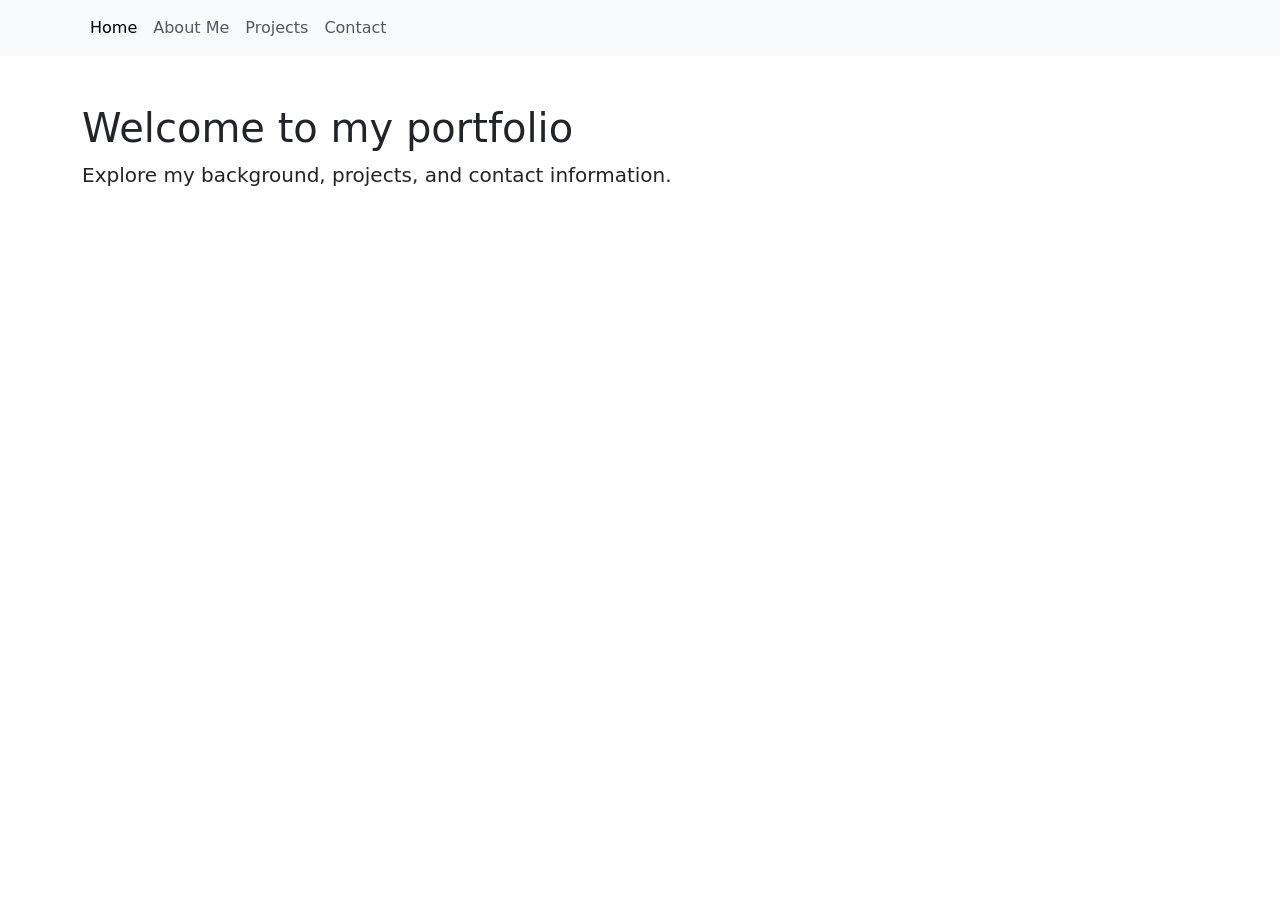
==== index.html @ 366162ea "create pages/basic layouts" ====
<!doctype html>
<html lang="en">
  <!--
WRITTEN BY: Your name here
EMAIL: Your email here
-->

  <head>
    <meta charset="utf-8" />
    <meta name="author" content="Your name here" />
    <meta name="description" content="description of your page" />
    <meta name="viewport" content="width=device-width, initial-scale=1" />
    <!-- you would link to an external stylesheet here! -->
    <!-- you would also link to Bootstrap here! -->
    <link
      href="https://cdn.jsdelivr.net/npm/bootstrap@5.3.8/dist/css/bootstrap.min.css"
      rel="stylesheet"
      integrity="sha384-sRIl4kxILFvY47J16cr9ZwB07vP4J8+LH7qKQnuqkuIAvNWLzeN8tE5YBujZqJLB"
      crossorigin="anonymous"
    />
    <title>Home | Ellis Liang's Portfolio</title>
  </head>
  <body>
    <nav class="navbar navbar-expand-lg bg-body-tertiary">
      <div class="container">
        <button
          class="navbar-toggler"
          type="button"
          data-bs-toggle="collapse"
          data-bs-target="#navbarNav"
          aria-controls="navbarNav"
          aria-expanded="false"
          aria-label="Toggle navigation"
        >
          <span class="navbar-toggler-icon"></span>
        </button>
        <div class="collapse navbar-collapse" id="navbarNav">
          <div class="navbar-nav">
            <a class="nav-link active" aria-current="page" href="index.html"
              >Home</a
            >
            <a class="nav-link" href="pages/aboutme/aboutme.html">About Me</a>
            <a class="nav-link" href="pages/projects/projects.html">Projects</a>
            <a class="nav-link" href="pages/contact/contact.html">Contact</a>
          </div>
        </div>
      </div>
    </nav>

    <main class="container py-5">
      <div class="row">
        <div class="col-lg-8">
          <h1>Welcome to my portfolio</h1>
          <p class="lead">
            Explore my background, projects, and contact information.
          </p>
        </div>
      </div>
    </main>

    <script
      src="https://cdn.jsdelivr.net/npm/bootstrap@5.3.8/dist/js/bootstrap.bundle.min.js"
      integrity="sha384-FKyoEForCGlyvwx9Hj09JcYn3nv7wiPVlz7YYwJrWVcXK/BmnVDxM+D2scQbITxI"
      crossorigin="anonymous"
    ></script>
  </body>
</html>
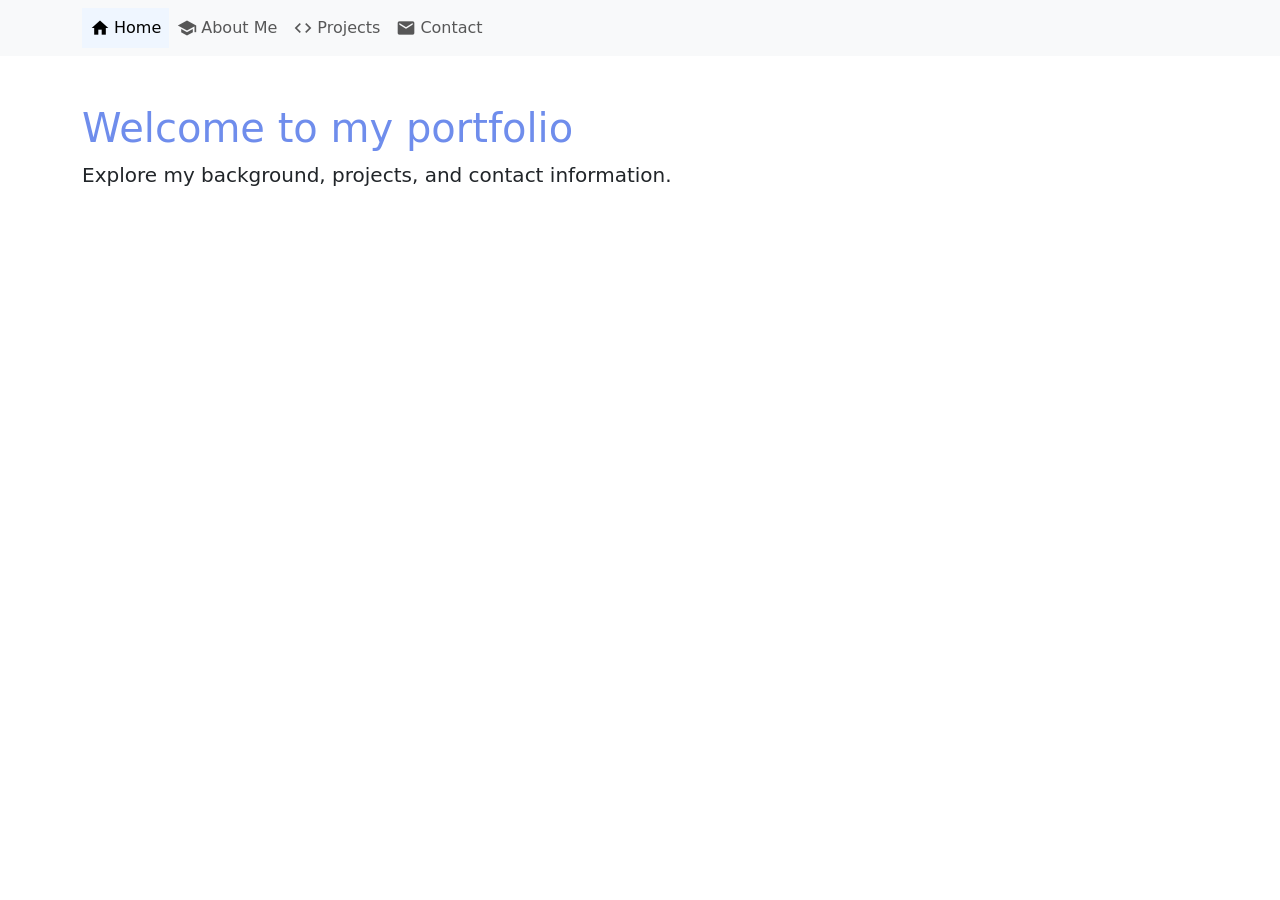
==== commit c8fc611d: "create about me and improve nav bar" ====
--- a/index.html
+++ b/index.html
@@ -1,8 +1,8 @@
 <!doctype html>
 <html lang="en">
   <!--
-WRITTEN BY: Your name here
-EMAIL: Your email here
+WRITTEN BY: Ellis Liang
+EMAIL: ellisl1@uci.edu
 -->
 
   <head>
@@ -18,6 +18,11 @@
       integrity="sha384-sRIl4kxILFvY47J16cr9ZwB07vP4J8+LH7qKQnuqkuIAvNWLzeN8tE5YBujZqJLB"
       crossorigin="anonymous"
     />
+    <link
+      href="https://fonts.googleapis.com/icon?family=Material+Icons"
+      rel="stylesheet"
+    />
+    <link href="pages/portfolio.css" rel="stylesheet" />
     <title>Home | Ellis Liang's Portfolio</title>
   </head>
   <body>
@@ -37,11 +42,21 @@
         <div class="collapse navbar-collapse" id="navbarNav">
           <div class="navbar-nav">
             <a class="nav-link active" aria-current="page" href="index.html"
+              ><span class="material-icons" aria-hidden="true">home</span
               >Home</a
             >
-            <a class="nav-link" href="pages/aboutme/aboutme.html">About Me</a>
-            <a class="nav-link" href="pages/projects/projects.html">Projects</a>
-            <a class="nav-link" href="pages/contact/contact.html">Contact</a>
+            <a class="nav-link" href="pages/aboutme/aboutme.html"
+              ><span class="material-icons" aria-hidden="true">school</span
+              >About Me</a
+            >
+            <a class="nav-link" href="pages/projects/projects.html"
+              ><span class="material-icons" aria-hidden="true">code</span
+              >Projects</a
+            >
+            <a class="nav-link" href="pages/contact/contact.html"
+              ><span class="material-icons" aria-hidden="true">mail</span
+              >Contact</a
+            >
           </div>
         </div>
       </div>
--- a/pages/portfolio.css
+++ b/pages/portfolio.css
@@ -0,0 +1,18 @@
+.nav-link {
+  display: inline-flex;
+  align-items: center;
+  gap: 0.25rem;
+
+  .material-icons {
+    font-size: 1.25rem;
+    line-height: 1;
+  }
+
+  &.active {
+    background-color: #eff6ff;
+  }
+}
+
+h1 {
+  color: rgb(111, 141, 236);
+}
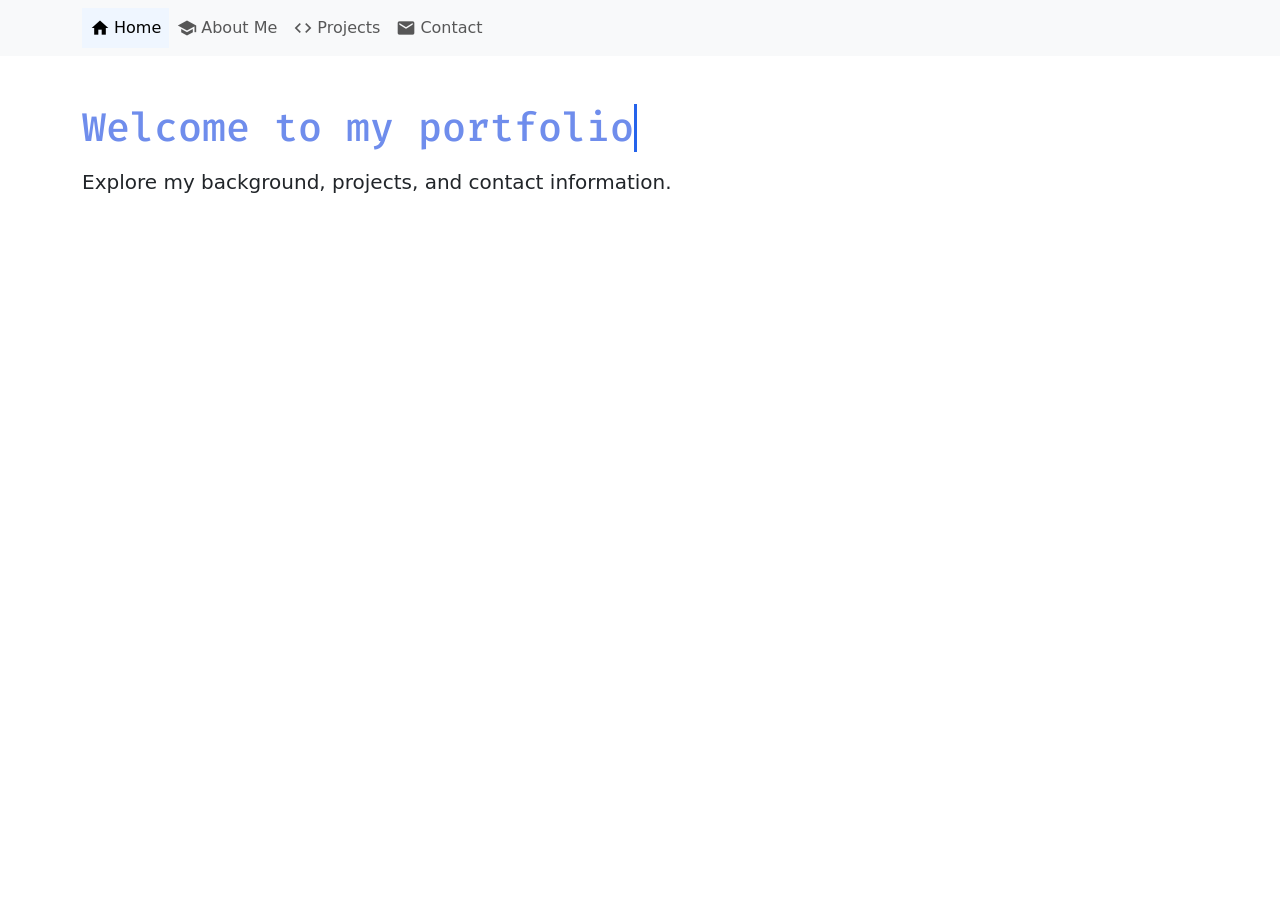
==== commit 91d948a6: "additional styling improvements" ====
--- a/index.html
+++ b/index.html
@@ -17,6 +17,12 @@
       rel="stylesheet"
       integrity="sha384-sRIl4kxILFvY47J16cr9ZwB07vP4J8+LH7qKQnuqkuIAvNWLzeN8tE5YBujZqJLB"
       crossorigin="anonymous"
+    />
+    <link rel="preconnect" href="https://fonts.googleapis.com" />
+    <link rel="preconnect" href="https://fonts.gstatic.com" crossorigin />
+    <link
+      href="https://fonts.googleapis.com/css2?family=Fira+Code:wght@300..700&display=swap"
+      rel="stylesheet"
     />
     <link
       href="https://fonts.googleapis.com/icon?family=Material+Icons"
@@ -65,7 +71,9 @@
     <main class="container py-5">
       <div class="row">
         <div class="col-lg-8">
-          <h1>Welcome to my portfolio</h1>
+          <div class="typing-container">
+            <h1 class="typing-text">Welcome to my portfolio</h1>
+          </div>
           <p class="lead">
             Explore my background, projects, and contact information.
           </p>
--- a/pages/portfolio.css
+++ b/pages/portfolio.css
@@ -13,6 +13,37 @@
   }
 }
 
-h1 {
-  color: rgb(111, 141, 236);
-}+.typing-container {
+  display: inline-block;
+  .typing-text {
+    white-space: nowrap;
+    overflow: hidden;
+    border-right: 3px solid #2563eb;
+    width: 0;
+    color: rgb(111, 141, 236);
+    font-family: "Fira Code", monospace;
+    animation:
+      typing 3.5s steps(30, end) forwards,
+      blink 0.75s step-end infinite;
+  }
+}
+
+@keyframes typing {
+  from {
+    width: 0;
+  }
+  to {
+    width: 100%;
+  }
+}
+
+/* Keyframes for the blinking cursor */
+@keyframes blink {
+  from,
+  to {
+    border-color: transparent;
+  }
+  50% {
+    border-color: #2563eb;
+  }
+}
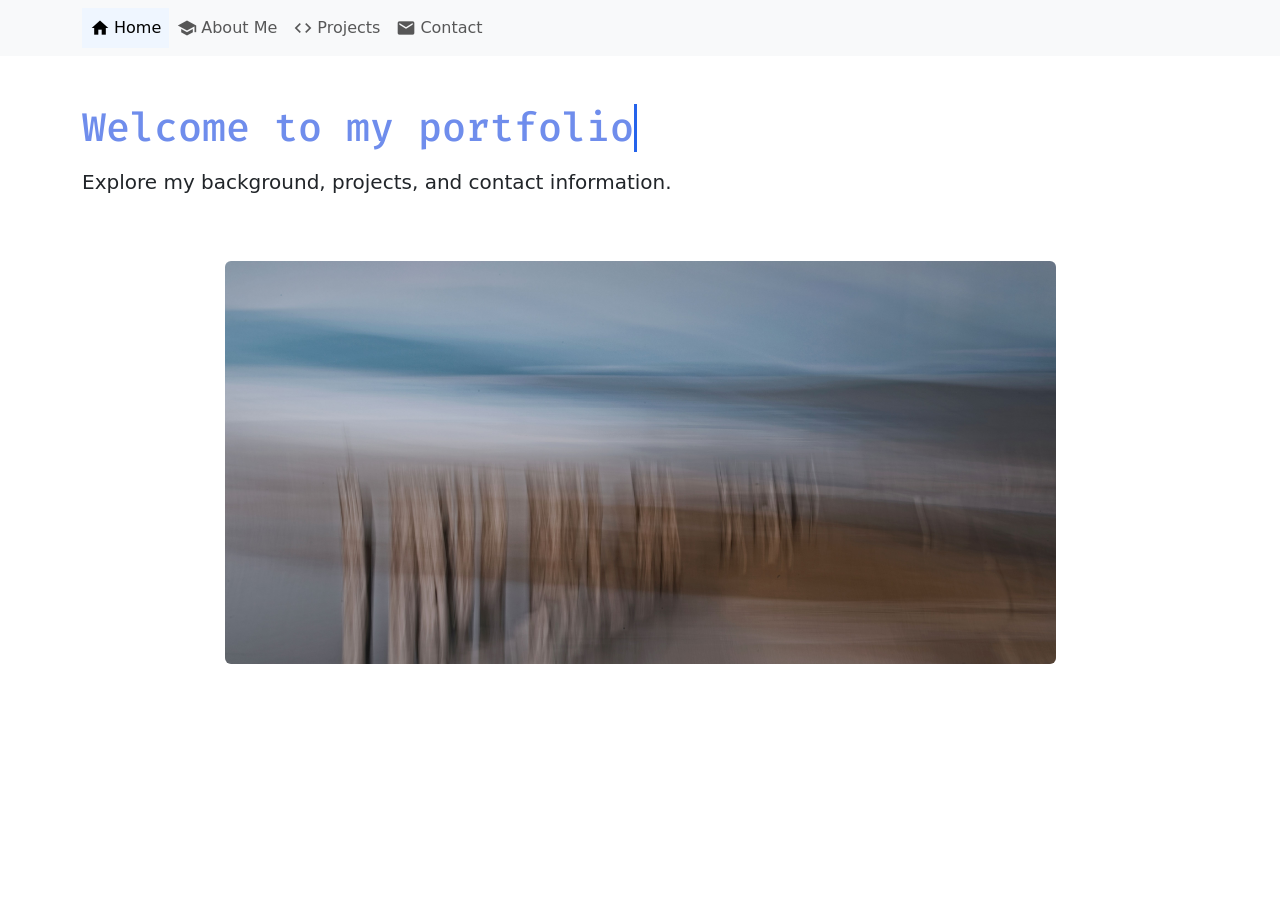
==== commit 21f0862e: "project page" ====
--- a/index.html
+++ b/index.html
@@ -72,11 +72,20 @@
       <div class="row">
         <div class="col-lg-8">
           <div class="typing-container">
-            <h1 class="typing-text">Welcome to my portfolio</h1>
+            <h1 class="typing-text long">Welcome to my portfolio</h1>
           </div>
           <p class="lead">
             Explore my background, projects, and contact information.
           </p>
+        </div>
+      </div>
+      <div class="row justify-content-center mt-5">
+        <div class="col-9">
+          <img
+            src="assets/abstract.jpg"
+            class="img-fluid rounded w-100"
+            alt="Abstract soft-focus image with horizontal blue-gray and warm brown bands"
+          />
         </div>
       </div>
     </main>
--- a/pages/portfolio.css
+++ b/pages/portfolio.css
@@ -22,9 +22,17 @@
     width: 0;
     color: rgb(111, 141, 236);
     font-family: "Fira Code", monospace;
-    animation:
-      typing 3.5s steps(30, end) forwards,
-      blink 0.75s step-end infinite;
+
+    &.long {
+      animation:
+        typing 2.5s steps(30, end) forwards,
+        blink 0.75s step-end infinite;
+    }
+    &.short {
+      animation:
+        typing 1.5s steps(30, end) forwards,
+        blink 0.75s step-end infinite;
+    }
   }
 }
 
